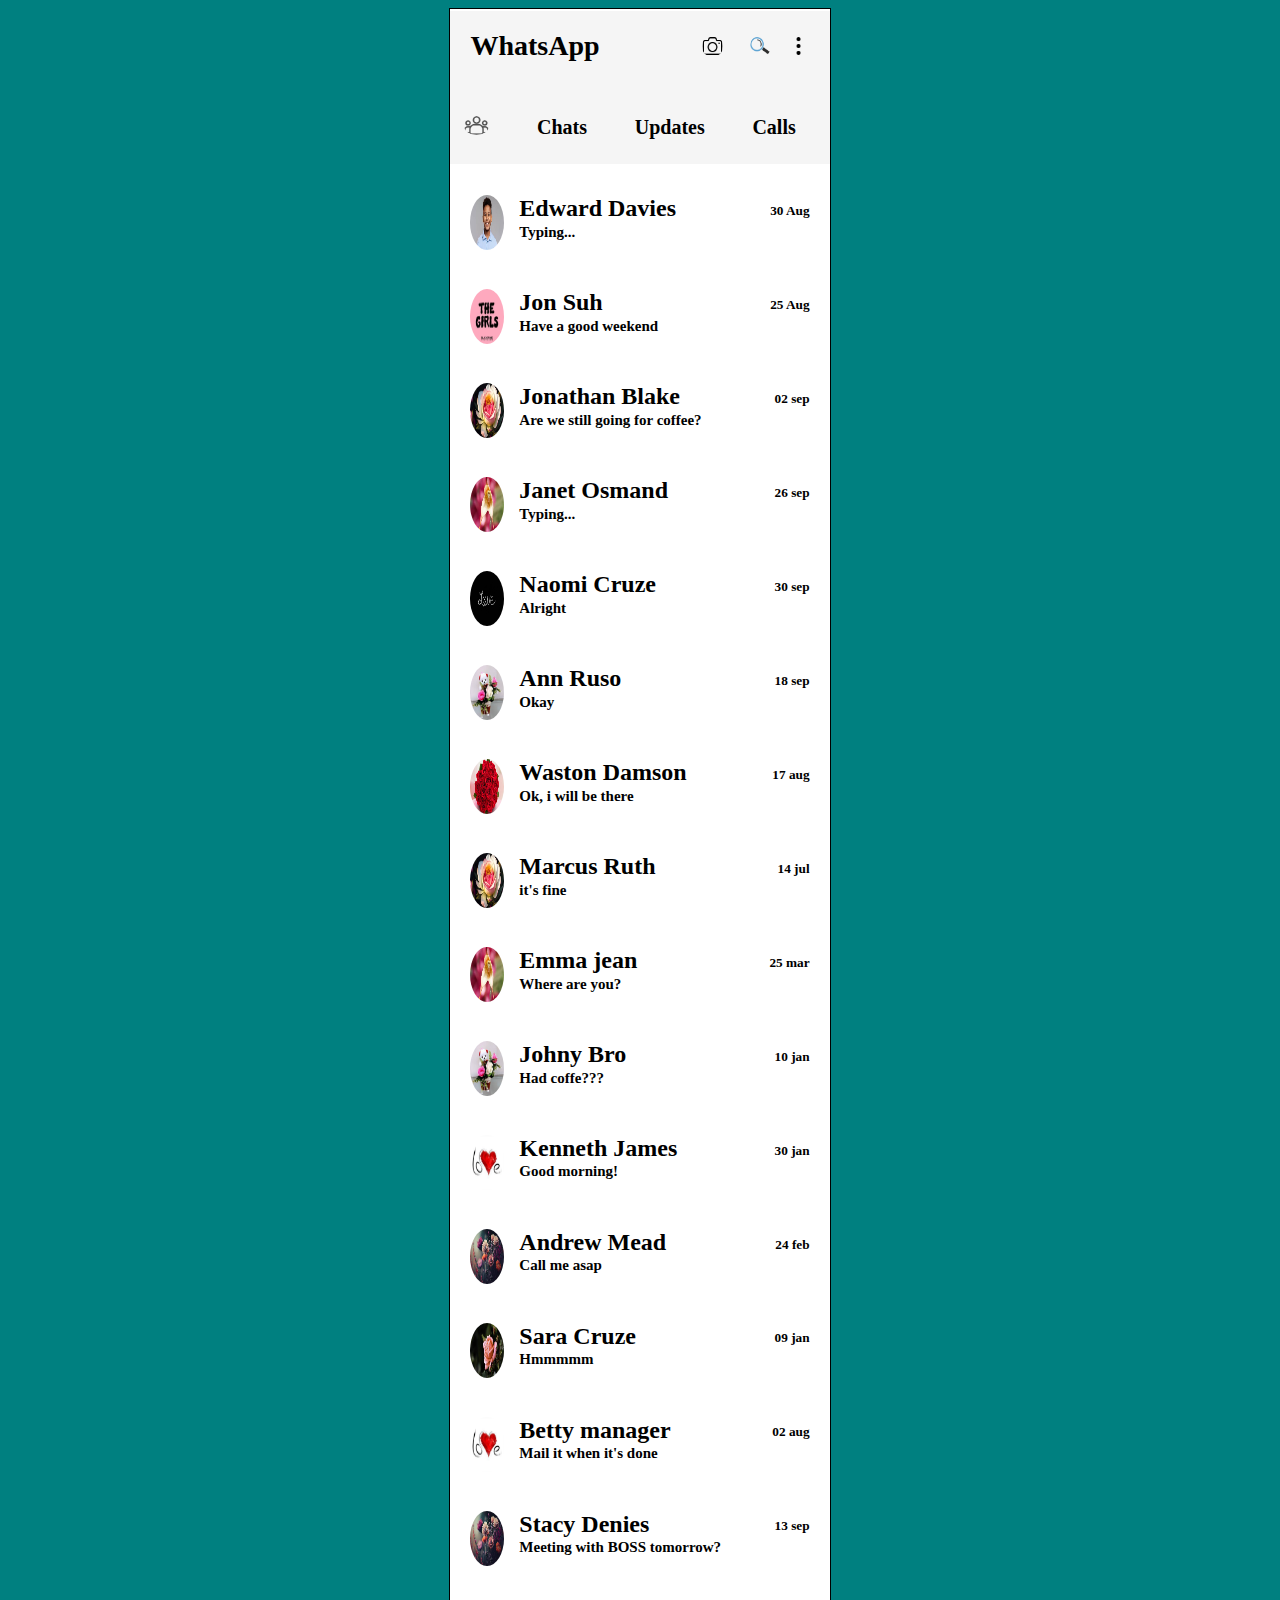
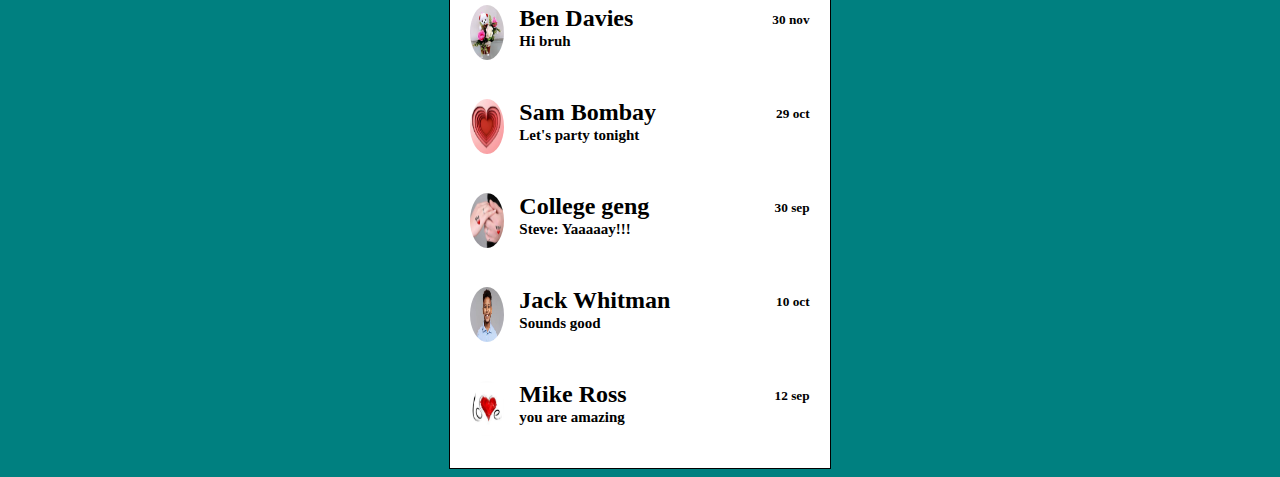
==== index.html @ 0c73b1c7 "my third commit" ====
<!DOCTYPE html>
<html lang="en">
<head>
    <meta charset="UTF-8">
    <meta name="viewport" content="width=device-width, initial-scale=1.0">
    <link rel="stylesheet" href="style.css">
    <title>Document</title>
</head>
<body>
    <div class="container">
        <div class="head">
            <div class="h">
                <div class="h1">
                    <h1>WhatsApp</h1>
                </div>
                <div class="icons">
                    <img style="width: 20%; height: 10%; margin-right: 26px; " src="images/camera.png">
                    <img style="width: 20%; height: 10%;margin-right: 16px; "src="images/find.png">
                    <img style="width: 20%; height: 10%;"src="images/dots.png">
                </div>
            </div>
                <div class="btns">
                    <img class="hove" style="width: 7%; height: 7%; margin-left: -20px; margin-top: 20px;" src="images/people.png">
                    <h3>Chats</h3>
                   <h3>Updates</h3>
                   <h3>Calls</h3>
                </div>
        </div>
    

        <div class="content">
            <div class="main">
                <img src="images/img15.jpg" >
                <div class="flex" id="text">
                    <div class="text">
                        <h2>Edward Davies</h2>
                        <h5>30 Aug</h5>
                    </div>
                    <div class="message-box">
                        <h5>Typing...</h5>
                    </div>
                </div>
            </div>
    
            <div class="main">
                <img src="images/img13.jpg" >
                <div class="flex">
                    <div class="text">
                        <h2>Jon Suh</h2>
                        <h5>25 Aug</h5>
                    </div>
                    <div class="message-box">
                        <h5>Have a good weekend</h5>
                    </div>
                </div>
            </div>
    
            <div class="main">
                <img src="images/img8.jpg" alt="img1">
                <div class="flex">
                    <div class="text">
                        <h2>Jonathan Blake</h2>
                        <h5>02 sep</h5>
                    </div>
                    <div class="message-box">
                        <h5>Are we still going for coffee?</h5>
                    </div>
                </div>
            </div> 
    
            <div class="main">
                <img src="images/img9.jpg" >
                <div class="flex">
                    <div class="text">
                        <h2>Janet Osmand</h2>
                        <h5>26 sep</h5>
                    </div>
                    <div class="message-box">
                        <h5>Typing...</h5>
                    </div>
                </div>
            </div>
    
            <div class="main">
                <img src="images/img19.png" >
                <div class="flex">
                    <div class="text">
                        <h2>Naomi Cruze</h2>
                        <h5>30 sep</h5>
                    </div>
                    <div class="message-box">
                        <h5>Alright</h5>
                    </div>
                </div>
            </div>
    
            <div class="main">
                <img src="images/img10.jpg" >
                <div class="flex">
                    <div class="text">
                        <h2>Ann Ruso</h2>
                        <h5>18 sep</h5>
                    </div>
                    <div class="message-box">
                        <h5>Okay</h5>
                    </div>
                </div>
            </div>
    
            <div class="main">
                <img src="images/img7.jpg">
                <div class="flex">
                    <div class="text">
                        <h2>Waston Damson</h2>
                        <h5>17 aug</h5>
                    </div>
                    <div class="message-box">
                        <h5>Ok, i will be there</h5>
                    </div>
                </div>
            </div>
    
            <div class="main">
                <img src="images/img8.jpg" >
                <div class="flex">
                    <div class="text">
                        <h2>Marcus Ruth</h2>
                        <h5>14 jul</h5>
                    </div>
                    <div class="message-box">
                        <h5>it's fine</h5>
                    </div>
                </div>
            </div>
    
            <div class="main">
                <img src="images/img9.jpg" >
                <div class="flex">
                    <div class="text">
                        <h2>Emma jean</h2>
                        <h5>25 mar</h5>
                    </div>
                    <div class="message-box">
                        <h5>Where are you?</h5>
                    </div>
                </div>
            </div>
    
            <div class="main">
                <img src="images/img10.jpg" >
                <div class="flex">
                    <div class="text">
                        <h2>Johny Bro</h2>
                        <h5>10 jan</h5>
                    </div>
                    <div class="message-box">
                        <h5>Had coffe???</h5>
                    </div>
                </div>
            </div>
    
            <div class="main">
                <img src="images/img14.jpg" >
                <div class="flex">
                    <div class="text">
                        <h2>Kenneth James</h2>
                        <h5>30 jan</h5>
                    </div>
                    <div class="message-box">
                        <h5>Good morning!</h5>
                    </div>
                </div>
            </div>
    
            <div class="main">
                <img src="images/img1.jpg" >
                <div class="flex">
                    <div class="text">
                        <h2>Andrew Mead</h2>
                        <h5>24 feb</h5>
                    </div>
                    <div class="message-box">
                        <h5>Call me asap</h5>
                    </div>
                </div>
            </div>
    
            <div class="main">
                <img src="images/img2.jpg" >
                <div class="flex">
                    <div class="text">
                        <h2>Sara Cruze</h2>
                        <h5>09 jan</h5>
                    </div>
                    <div class="message-box">
                        <h5>Hmmmmm</h5>
                    </div>
                </div>
            </div>
    
            <div class="main">
                <img src="images/img14.jpg">
                <div class="flex">
                    <div class="text">
                        <h2>Betty manager</h2>
                        <h5>02 aug</h5>
                    </div>
                    <div class="message-box">
                        <h5>Mail it when it's done</h5>
                    </div>
                </div>
            </div>
    
            <div class="main">
                <img src="images/img1.jpg" >
                <div class="flex">
                    <div class="text">
                        <h2>Stacy Denies</h2>
                        <h5>13 sep</h5>
                    </div>
                    <div class="message-box">
                        <h5>Meeting with BOSS tomorrow?</h5>
                    </div>
                </div>
            </div>
    
            <div class="main">
                <img src="images/img10.jpg" >
                <div class="flex">
                    <div class="text">
                        <h2>Ben Davies</h2>
                        <h5>30 nov</h5>
                    </div>
                    <div class="message-box">
                        <h5>Hi bruh</h5>
                    </div>
                </div>
            </div>
    
            <div class="main">
                <img src="images/img17.jpg" >
                <div class="flex">
                    <div class="text">
                        <h2>Sam Bombay</h2>
                        <h5>29 oct</h5>
                    </div>
                    <div class="message-box">
                        <h5>Let's party tonight</h5>
                    </div>
                </div>
            </div>
    
            <div class="main">
                <img src="images/img18.jpg" >
                <div class="flex">
                    <div class="text">
                        <h2>College geng</h2>
                        <h5>30 sep</h5>
                    </div>
                    <div class="message-box">
                        <h5>Steve: Yaaaaay!!!</h5>
                    </div>
                </div>
            </div>
    
            <div class="main">
                <img src="images/img15.jpg" >
                <div class="flex">
                    <div class="text">
                        <h2>Jack Whitman</h2>
                        <h5>10 oct</h5>
                    </div>
                    <div class="message-box">
                        <h5>Sounds good</h5>
                    </div>
                </div>
            </div>
    
            <div class="main">
                <img src="images/img14.jpg" >
                <div class="flex">
                    <div class="text">
                        <h2>Mike Ross</h2>
                        <h5>12 sep</h5>
                    </div>
                    <div class="message-box">
                        <h5>you are amazing</h5>
                    </div>
                </div>
            </div> 
        </div>
    </div>
</body>
</html>
---- style.css ----
body{
    background-color: teal;
}
.container{
    border: 1px solid black;
    background-color: white;
    width: 50%;
    height: 100%;
    margin: auto;
}
.head{
    background-color: whitesmoke;
    /* margin: 10px 2px; */
}

.h{
    display: flex;
    flex-direction: row;
    justify-content: space-between;
    align-items: center;
    margin: 2px 20px;
}
.icons{
    display: flex;
    justify-content: space-evenly;
    
}
.h1{
    margin-right: 30%;
    color: black;
    font-size: 14px;
}
.hove:hover{
    color: white;
}

.btns{
    display: flex;
    justify-content: space-around;
    padding-bottom: 10px;
    margin: 25px 10px;
}
a{
    text-decoration-line: none;
    color: black;
    font-size: 20px;
}
a:hover{
    text-decoration-line: underline;
}

img{
    width: 15%;
    height: 55px;
    border-radius: 55%;
}

.main{
    display: flex;
    flex-direction: row;
     align-items: center;
     margin: 25px 20px;
}

.flex{
   margin-left: 15px;
    position: relative; 
    width: 100%;
    
}

.text{
    display: flex;
    justify-content: space-between;
}

.flex .message-box h5{
    font-size: 15px;
    margin-top:-2px;
}
.content{
    line-height: 5%;
}

@media (min-width: 900px){
    body{
        background-color: teal;
    }
    .container{
        border: 1px solid black;
        background-color: white;
        width: 30%;
        height: 100%;
        margin: auto;
    }
    .head{
        background-color: whitesmoke;
        /* margin: 10px 2px; */
    }
    
    .h{
        display: flex;
        flex-direction: row;
        justify-content: space-between;
        align-items: center;
        margin: 2px 20px;
    }
    .icons{
        display: flex;
        justify-content: space-evenly;
        
    }
    .h1{
        margin-right: 30%;
        color: black;
        font-size: 14px;
    }
    .hove{
        margin-top: 20px;
    }
    
    .btns{
        display: flex;
        justify-content: space-around;
        padding-bottom: 5px;
        margin: 15px 10px;
    }
    h3{
        
        color: black;
        font-size: 20px;
    }
    
    img{
        width: 10%;
        height: 55px;
        border-radius: 55%;
    }
    
    .main{
        display: flex;
        flex-direction: row;
         align-items: center;
         margin: 25px 20px;
    }
    
    .flex{
       margin-left: 15px;
        position: relative; 
        width: 100%;
        
    }
    
    .text{
        display: flex;
        justify-content: space-between;
    }
    
    .flex .message-box h5{
        font-size: 15px;
        margin-top:-2px;
    }
    .content{
        line-height: 5%;
    }
    
}
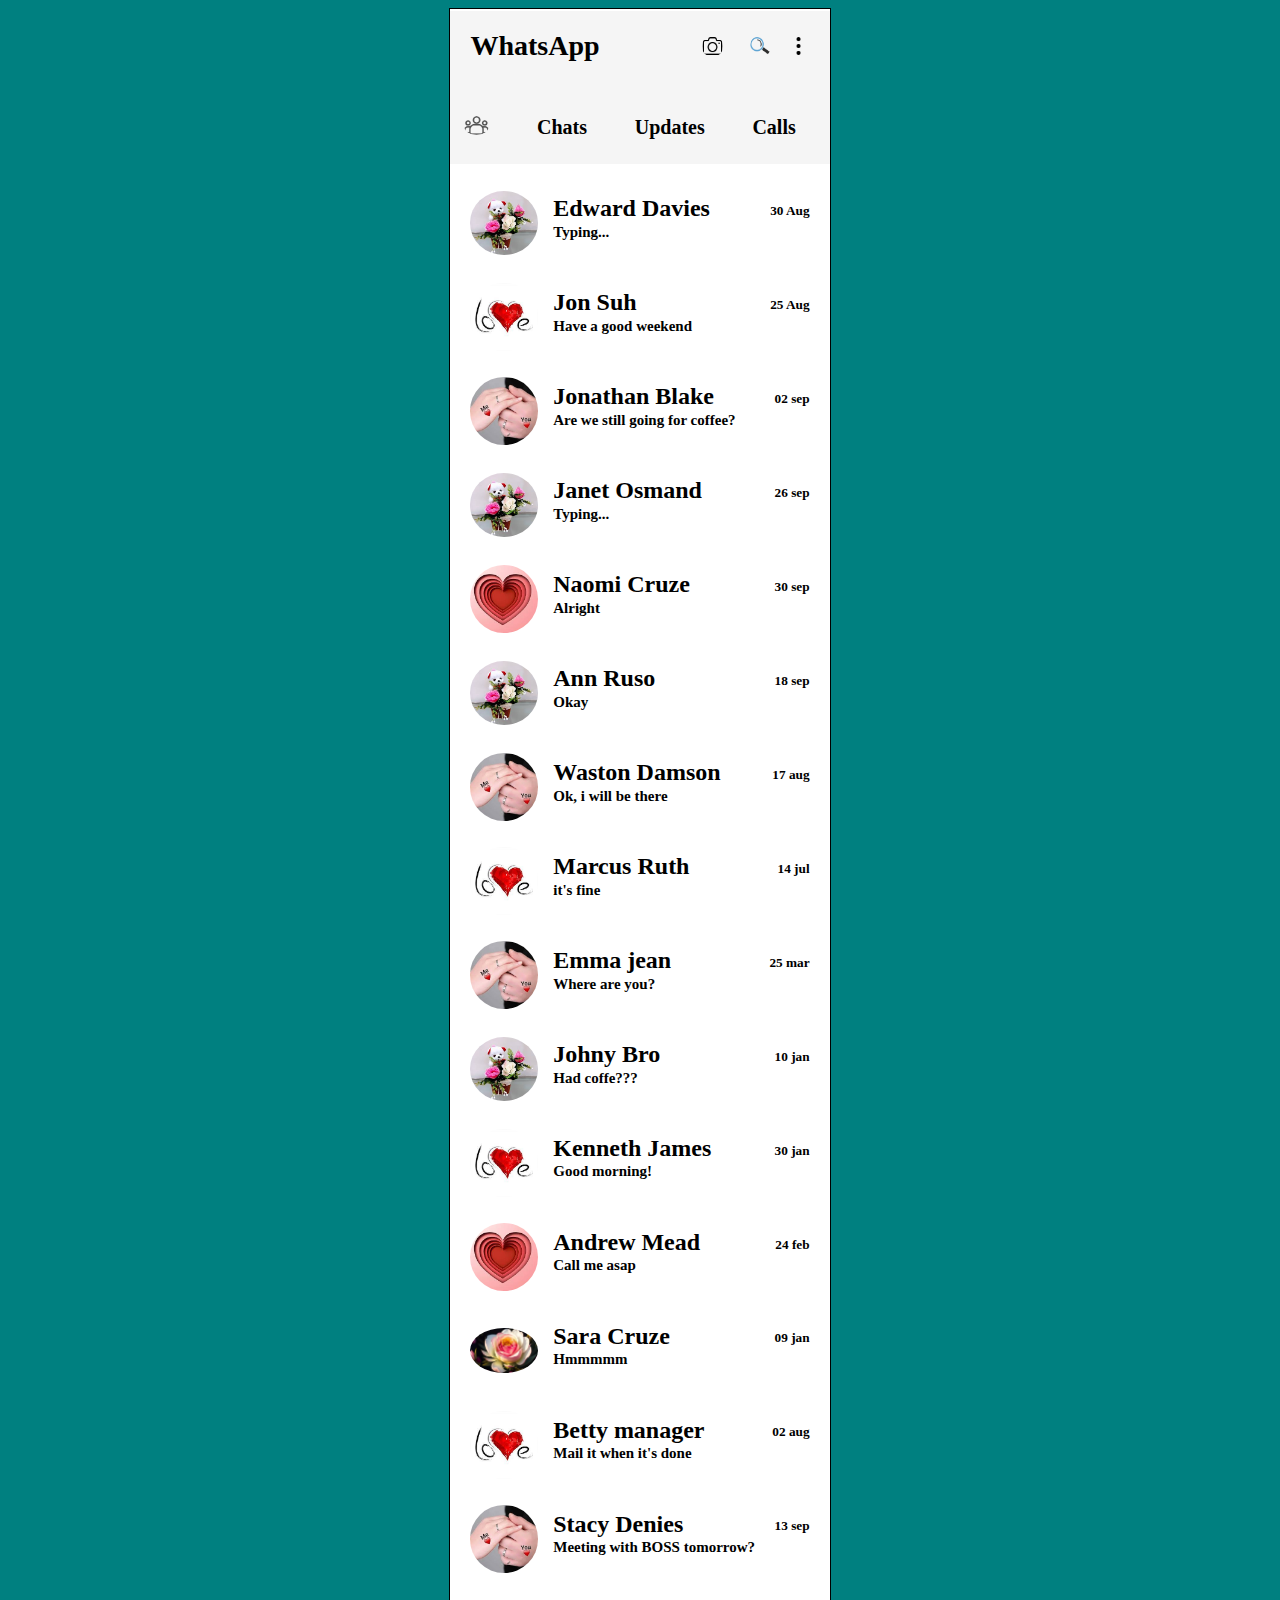
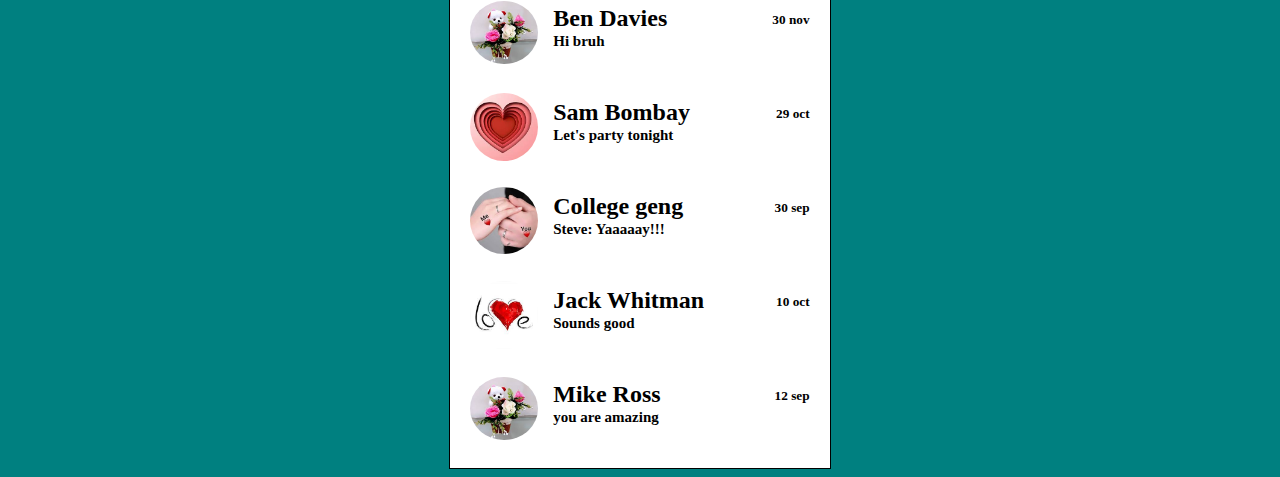
==== commit 12795297: "my fifth commit" ====
--- a/index.html
+++ b/index.html
@@ -7,7 +7,11 @@
     <title>Document</title>
 </head>
 <body>
+    
     <div class="container">
+        <div id="display">
+        
+        </div>
         <div class="head">
             <div class="h">
                 <div class="h1">
@@ -22,7 +26,7 @@
                 <div class="btns">
                     <img class="hove" style="width: 7%; height: 7%; margin-left: -20px; margin-top: 20px;" src="images/people.png">
                     <h3>Chats</h3>
-                   <h3>Updates</h3>
+                   <h3 id="Updates">Updates</h3>
                    <h3>Calls</h3>
                 </div>
         </div>
@@ -30,7 +34,7 @@
 
         <div class="content">
             <div class="main">
-                <img src="images/img15.jpg" >
+                <img src="images/img10.jpg" >
                 <div class="flex" id="text">
                     <div class="text">
                         <h2>Edward Davies</h2>
@@ -43,7 +47,7 @@
             </div>
     
             <div class="main">
-                <img src="images/img13.jpg" >
+                <img src="images/img14.jpg" >
                 <div class="flex">
                     <div class="text">
                         <h2>Jon Suh</h2>
@@ -56,7 +60,7 @@
             </div>
     
             <div class="main">
-                <img src="images/img8.jpg" alt="img1">
+                <img src="images/img18.jpg" alt="img1">
                 <div class="flex">
                     <div class="text">
                         <h2>Jonathan Blake</h2>
@@ -69,7 +73,7 @@
             </div> 
     
             <div class="main">
-                <img src="images/img9.jpg" >
+                <img src="images/img10.jpg" >
                 <div class="flex">
                     <div class="text">
                         <h2>Janet Osmand</h2>
@@ -82,7 +86,7 @@
             </div>
     
             <div class="main">
-                <img src="images/img19.png" >
+                <img src="images/img17.jpg" >
                 <div class="flex">
                     <div class="text">
                         <h2>Naomi Cruze</h2>
@@ -108,7 +112,7 @@
             </div>
     
             <div class="main">
-                <img src="images/img7.jpg">
+                <img src="images/img18.jpg">
                 <div class="flex">
                     <div class="text">
                         <h2>Waston Damson</h2>
@@ -121,7 +125,7 @@
             </div>
     
             <div class="main">
-                <img src="images/img8.jpg" >
+                <img src="images/img14.jpg" >
                 <div class="flex">
                     <div class="text">
                         <h2>Marcus Ruth</h2>
@@ -134,7 +138,7 @@
             </div>
     
             <div class="main">
-                <img src="images/img9.jpg" >
+                <img src="images/img18.jpg" >
                 <div class="flex">
                     <div class="text">
                         <h2>Emma jean</h2>
@@ -173,7 +177,7 @@
             </div>
     
             <div class="main">
-                <img src="images/img1.jpg" >
+                <img src="images/img17.jpg" >
                 <div class="flex">
                     <div class="text">
                         <h2>Andrew Mead</h2>
@@ -186,7 +190,7 @@
             </div>
     
             <div class="main">
-                <img src="images/img2.jpg" >
+                <img src="images/img8.jpg" >
                 <div class="flex">
                     <div class="text">
                         <h2>Sara Cruze</h2>
@@ -212,7 +216,7 @@
             </div>
     
             <div class="main">
-                <img src="images/img1.jpg" >
+                <img src="images/img18.jpg" >
                 <div class="flex">
                     <div class="text">
                         <h2>Stacy Denies</h2>
@@ -264,7 +268,7 @@
             </div>
     
             <div class="main">
-                <img src="images/img15.jpg" >
+                <img src="images/img14.jpg" >
                 <div class="flex">
                     <div class="text">
                         <h2>Jack Whitman</h2>
@@ -277,7 +281,7 @@
             </div>
     
             <div class="main">
-                <img src="images/img14.jpg" >
+                <img src="images/img10.jpg" >
                 <div class="flex">
                     <div class="text">
                         <h2>Mike Ross</h2>
@@ -290,5 +294,7 @@
             </div> 
         </div>
     </div>
+
+    <script src="main.js"></script>
 </body>
 </html>--- a/style.css
+++ b/style.css
@@ -10,6 +10,7 @@
 }
 .head{
     background-color: whitesmoke;
+    
     /* margin: 10px 2px; */
 }
 
@@ -19,6 +20,7 @@
     justify-content: space-between;
     align-items: center;
     margin: 2px 20px;
+    
 }
 .icons{
     display: flex;
@@ -37,22 +39,22 @@
 .btns{
     display: flex;
     justify-content: space-around;
-    padding-bottom: 10px;
-    margin: 25px 10px;
+    padding-bottom: 5px;
+    margin: 15px 10px;
 }
-a{
-    text-decoration-line: none;
+h3{
+    cursor: pointer;
     color: black;
     font-size: 20px;
 }
-a:hover{
+h3:hover{
     text-decoration-line: underline;
 }
 
 img{
-    width: 15%;
-    height: 55px;
-    border-radius: 55%;
+    width: 20%;
+    height: 20%;
+    border-radius: 50%;
 }
 
 .main{
@@ -125,16 +127,16 @@
         padding-bottom: 5px;
         margin: 15px 10px;
     }
-    h3{
-        
+    .btns h3{
+        cursor: pointer;
         color: black;
         font-size: 20px;
     }
     
     img{
-        width: 10%;
-        height: 55px;
-        border-radius: 55%;
+        width: 20%;
+        height: 20%;
+        border-radius: 50%;
     }
     
     .main{
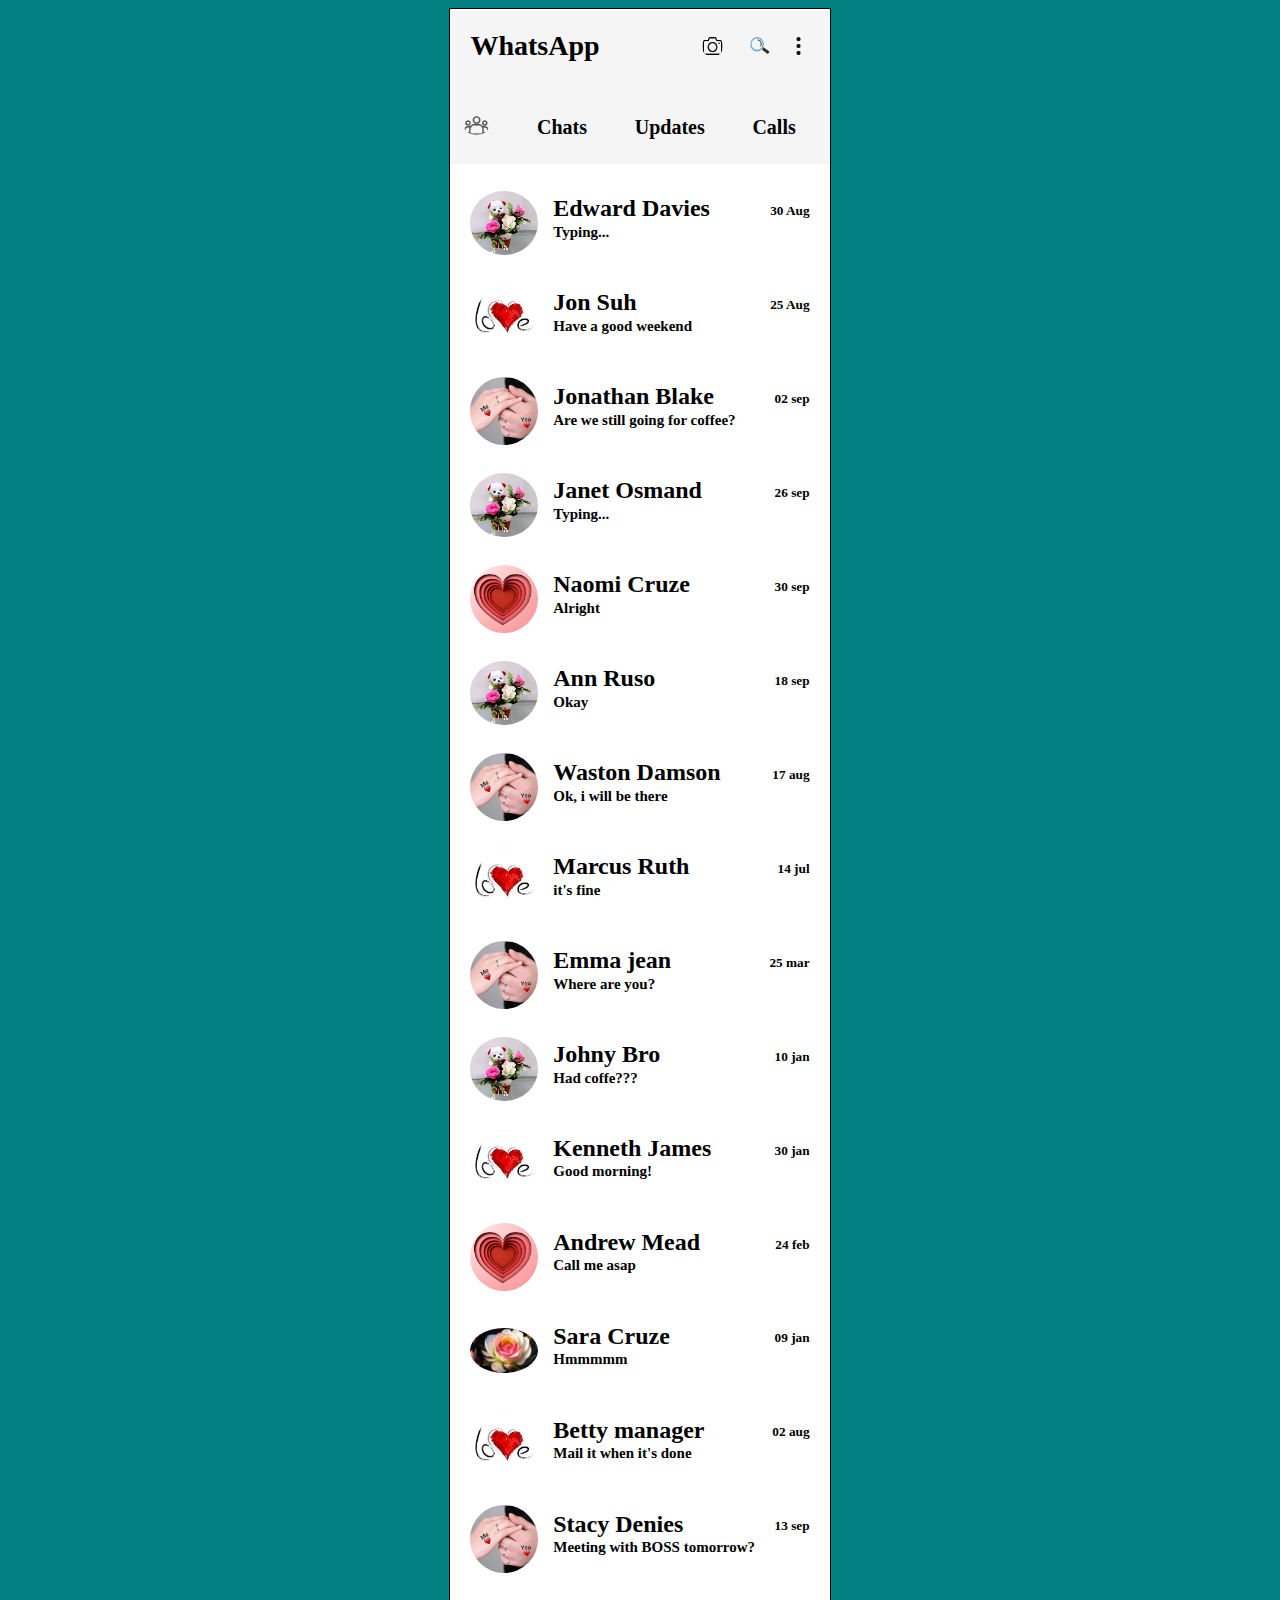
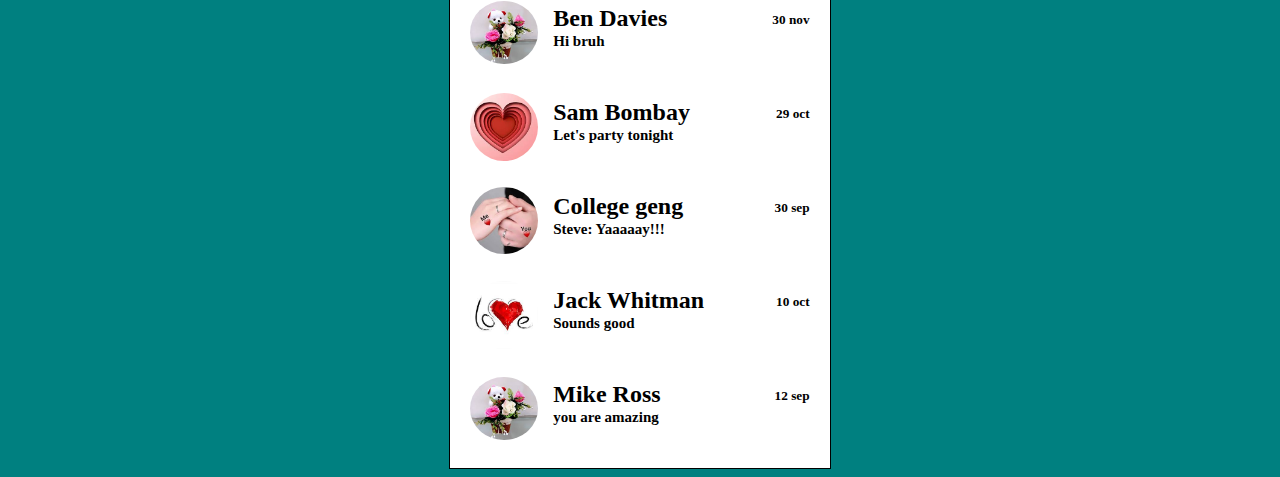
==== commit a21e530b: "my seventh commit" ====
--- a/index.html
+++ b/index.html
@@ -27,7 +27,7 @@
                     <img class="hove" style="width: 7%; height: 7%; margin-left: -20px; margin-top: 20px;" src="images/people.png">
                     <h3>Chats</h3>
                    <h3 id="Updates">Updates</h3>
-                   <h3>Calls</h3>
+                   <h3><a href="call.html" style="text-decoration-line: none; color: black;">Calls</a></h3>
                 </div>
         </div>
     
@@ -293,6 +293,8 @@
                 </div>
             </div> 
         </div>
+
+
     </div>
 
     <script src="main.js"></script>
--- a/style.css
+++ b/style.css
@@ -10,7 +10,9 @@
 }
 .head{
     background-color: whitesmoke;
-    
+    position: sticky;
+    top: 0;
+    z-index: 1;
     /* margin: 10px 2px; */
 }
 
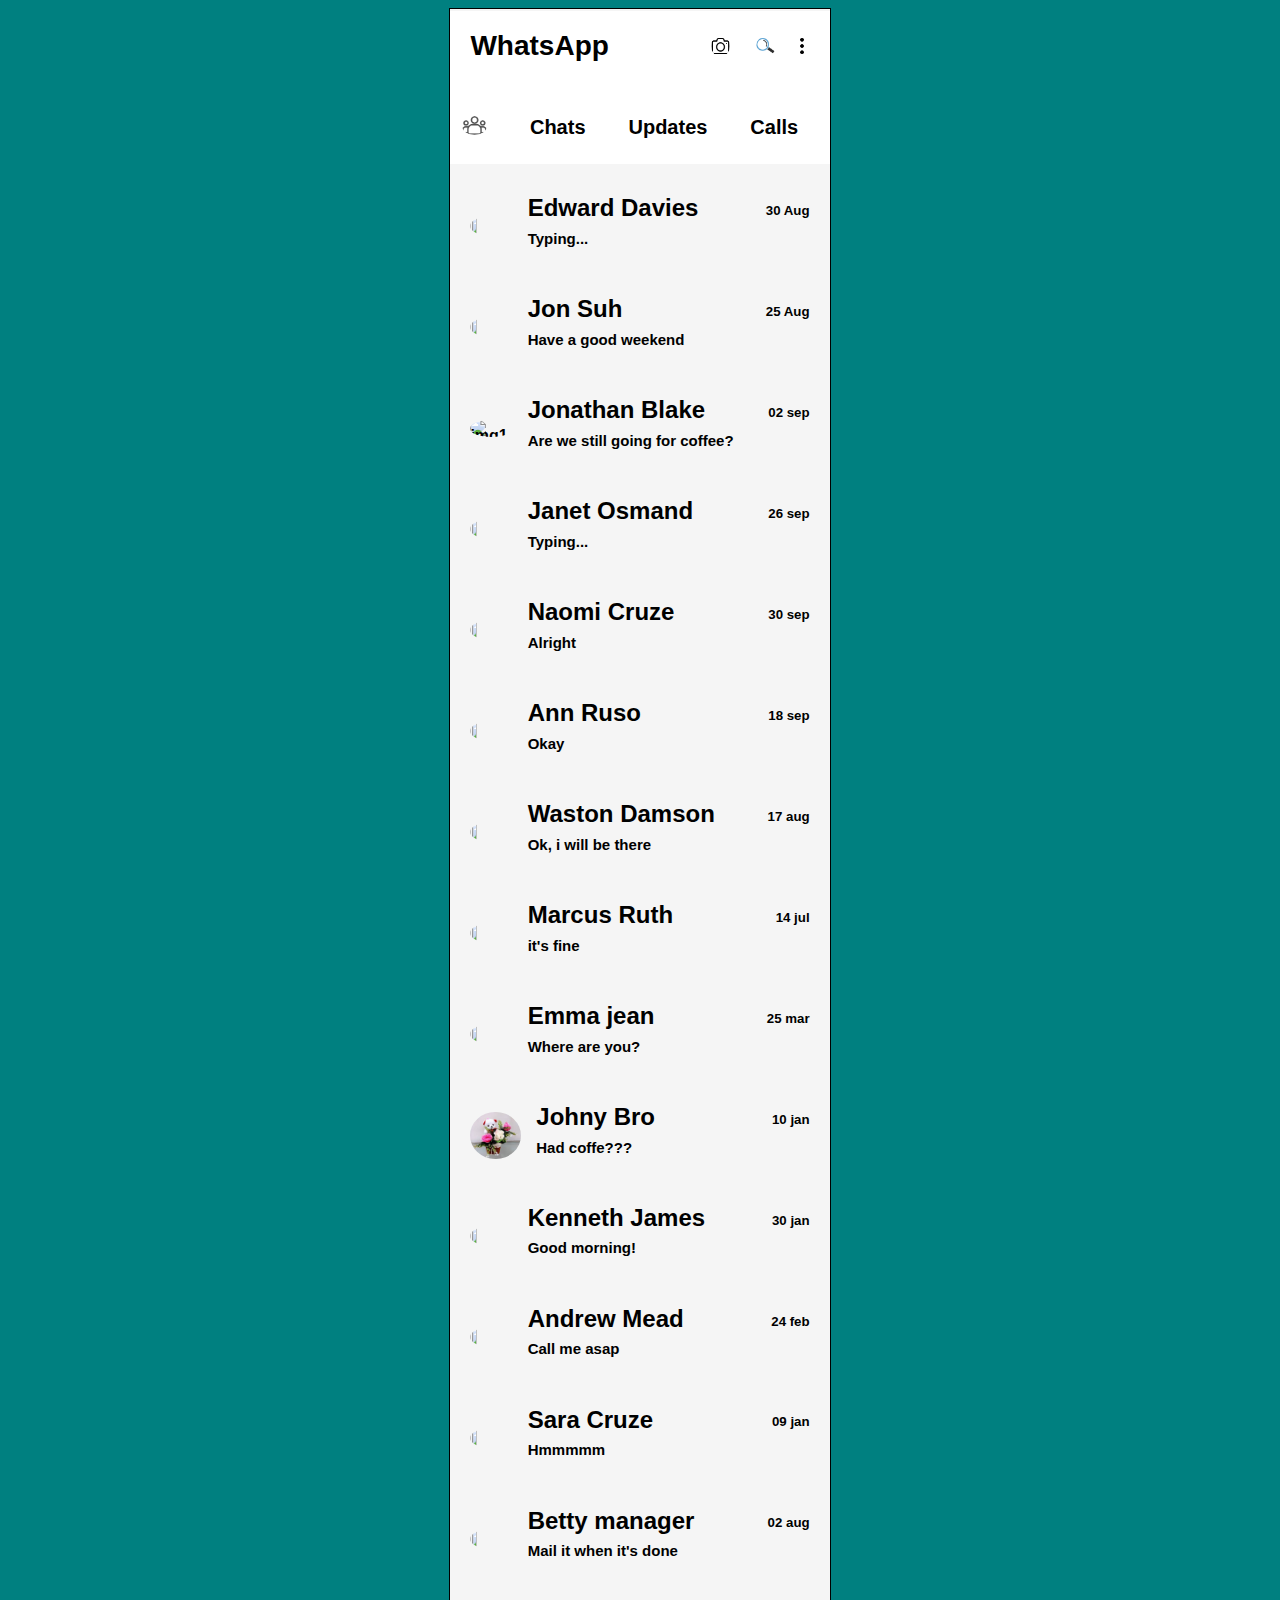
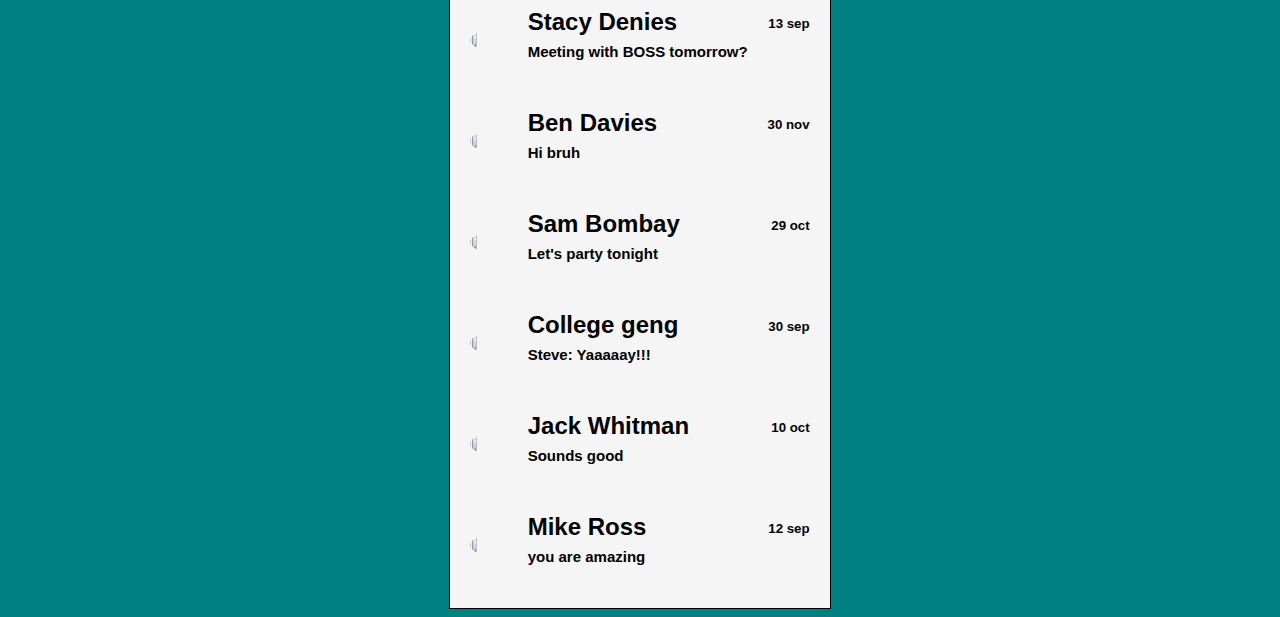
==== commit b242cacb: "My seventh commit" ====
--- a/index.html
+++ b/index.html
@@ -8,33 +8,208 @@
 </head>
 <body>
     
-    <div class="container">
-        <div id="display">
-        
-        </div>
+    <div class="container" id="con">
         <div class="head">
             <div class="h">
                 <div class="h1">
                     <h1>WhatsApp</h1>
                 </div>
                 <div class="icons">
-                    <img style="width: 20%; height: 10%; margin-right: 26px; " src="images/camera.png">
-                    <img style="width: 20%; height: 10%;margin-right: 16px; "src="images/find.png">
-                    <img style="width: 20%; height: 10%;"src="images/dots.png">
+                    <img style="width: 20%; height: 20%; margin-right: 26px; " src="images/camera.png">
+                    <img style="width: 20%; height: 20%;margin-right: 16px; "src="images/find.png">
+                    <img style="width: 20%; height: 20%;"src="images/dots.png">
                 </div>
             </div>
                 <div class="btns">
                     <img class="hove" style="width: 7%; height: 7%; margin-left: -20px; margin-top: 20px;" src="images/people.png">
                     <h3>Chats</h3>
                    <h3 id="Updates">Updates</h3>
-                   <h3><a href="call.html" style="text-decoration-line: none; color: black;">Calls</a></h3>
+                   <h3 id="calls">Calls</h3>
                 </div>
         </div>
     
-
+        <!--call-->
         <div class="content">
-            <div class="main">
-                <img src="images/img10.jpg" >
+            <div id="hed">
+                <div class="head">
+                    <div class="h">
+                        <div class="h1">
+                            <h1>WhatsApp</h1>
+                        </div>
+                        <div class="icons">
+                            <img style="width: 20%; height: 10%; margin-right: 26px; " src="images/camera.png">
+                            <img style="width: 20%; height: 10%;margin-right: 16px; "src="images/find.png">
+                            <img style="width: 20%; height: 10%;"src="images/dots.png">
+                        </div>
+                    </div>
+                    <div class="btns">
+                        <img class="hove" style="width: 7%; height: 7%; margin-left: -20px; margin-top: 20px;" src="images/people.png">
+                        <h3><a href="index.html" style="text-decoration-line: none; color: black;">Chats</a></h3>
+                        <h3 id="Updates">Updates</h3>
+                        <h3>Calls</h3>
+                    </div>
+                </div>
+        
+                <div class="content">
+                    <div class="first">
+                        <img src="image/img14.jpg" alt="">
+                        <div class="text-box">
+                            <h3>Create call Link</h3>
+                            <p>Share a link for your WhatsApp call</p>
+                        </div>
+                    </div>
+                    <h4 style="margin-left: 15px; font-size: 20px; ">Recent</h4>
+                    <div class="main">
+                        <img src="image/img10.jpg" >
+                        <div class="flex" id="text">
+                            <div class="text-b">
+                                <h2>Edward Davies(2)</h2>
+                                <img style="width: 10%;" src="images/ic_call_128_28145.png" alt="">
+                            </div>
+                            <div class="message-box">
+                                <img style="width: 8%; margin-top: -30px;" src="images/down_left_arrow-48_46766.png" alt="">
+                                <h5>Yesterday, 3:45 PM</h5>
+                            </div>
+                        </div>
+                    </div>
+        
+                    <div class="main">
+                        <img src="image/img18.jpg" >
+                        <div class="flex" id="text">
+                            <div class="text-b">
+                                <h2>Janet Osmand(5)</h2>
+                                <img style="width: 10%;" src="images/ic_call_128_28145.png" alt="">
+                            </div>
+                            <div class="message-box">
+                                <img style="width: 8%; margin-top: -30px;" src="images/down_left_arrow-48_46766.png" alt="">
+                                <h5>Today, 3:45 AM</h5>
+                            </div>
+                        </div>
+                    </div>
+                    
+                    <div class="main">
+                        <img src="image/img17.jpg" >
+                        <div class="flex" id="text">
+                            <div class="text-b">
+                                <h2>+234 789 999 606</h2>
+                                <img style="width: 10%;" src="images/ic_call_128_28145.png" alt="">
+                            </div>
+                            <div class="message-box">
+                                <img style="width: 8%; margin-top: -30px;" src="images/down_left_arrow-48_46766.png" alt="">
+                                <h5>September 21, 2:30 PM</h5>
+                            </div>
+                        </div>
+                    </div>
+        
+                    <div class="main">
+                        <img src="image/img14.jpg" >
+                        <div class="flex" id="text">
+                            <div class="text-b">
+                                <h2>Ann Ruso</h2>
+                                <img style="width: 10%;" src="images/ic_call_128_28145.png" alt="">
+                            </div>
+                            <div class="message-box">
+                                <img style="width: 8%; margin-top: -30px;" src="images/down_left_arrow-48_46766.png" alt="">
+                                <h5>September 18, 3:45 PM</h5>
+                            </div>
+                        </div>
+                    </div>
+        
+                    <div class="main">
+                        <img src="images/img10.jpg" >
+                        <div class="flex" id="text">
+                            <div class="text-b">
+                                <h2>Waston Damson(2)</h2>
+                                <img style="width: 10%;" src="images/ic_call_128_28145.png" alt="">
+                            </div>
+                            <div class="message-box">
+                                <img style="width: 8%; margin-top: -30px;" src="images/down_left_arrow-48_46766.png" alt="">
+                                <h5>February 30, 1:20 AM</h5>
+                            </div>
+                        </div>
+                    </div>
+
+                    <div class="main">
+                        <img src="image/img18.jpg" >
+                        <div class="flex" id="text">
+                            <div class="text-b">
+                                <h2>Naomi Cruze(2)</h2>
+                                <img style="width: 10%;" src="images/ic_call_128_28145.png" alt="">
+                            </div>
+                            <div class="message-box">
+                                <img style="width: 8%; margin-top: -30px;" src="images/down_left_arrow-48_46766.png" alt="">
+                                <h5>July 20, 9:30 PM</h5>
+                            </div>
+                        </div>
+                    </div>
+
+                    <div class="main">
+                        <img src="images/img14.jpg" >
+                        <div class="flex" id="text">
+                            <div class="text-b">
+                                <h2>+234 809 678 666(2)</h2>
+                                <img style="width: 10%;" src="images/ic_call_128_28145.png" alt="">
+                            </div>
+                            <div class="message-box">
+                                <img style="width: 8%; margin-top: -30px;" src="images/down_left_arrow-48_46766.png" alt="">
+                                <h5>August 20, 1:20 PM</h5>
+                            </div>
+                        </div>
+                    </div>
+
+                    <div class="main">
+                        <img src="image/img17.jpg" >
+                        <div class="flex" id="text">
+                            <div class="text-b">
+                                <h2>Lara Blake(2)</h2>
+                                <img style="width: 10%;" src="images/ic_call_128_28145.png" alt="">
+                            </div>
+                            <div class="message-box">
+                                <img style="width: 8%; margin-top: -30px;" src="images/down_left_arrow-48_46766.png" alt="">
+                                <h5>August 29, 1:20 PM</h5>
+                            </div>
+                        </div>
+                    </div>
+                </div>
+            </div>
+
+            <!--Chats-->
+
+            <div id="chat-container">
+                <div class="main-ch">
+                    <img src="image/img18.jpg" >
+                    <div class="flex-chat">
+                        <div class="chat-text">
+                            <div class="text-ch">
+                                <h2 style="margin-left: 10px;  margin-right: 100px;">Edward Davies</h2>
+                            </div>
+                            <div class="chat-icon">
+                                <img style="width: 25%;" src="images/ic_call_128_28145.png" alt="">
+                                <img style="width: 25%;" src="images/dots.png" alt="">
+                            </div>
+                        </div>
+                    </div>
+                </div>
+                <div class="chat-content">
+                    <div class="inbox">
+                        <div class="left">
+                            <p style="background-color: green; width: 100%; height: 15%; padding: 5px 5px; border-radius: 10px;">Hello! janet, How are you doing?</p>
+                            <p style="background-color: green; width: 100%; height: 10%; padding: 5px 5px; border-radius: 10px;">Are you done with your project?</p>
+                        </div>
+                        <div class="right">
+                            <p style="background-color: green; width: 100%; height: 25%; padding: 5px 5px; border-radius: 10px;">Hi, i'm fine thank you</p>
+                            <p style="background-color: green; width: 100%; height: 25%; padding: 5px 5px; border-radius: 10px;">No, i'm not done</p>
+                        </div>
+                    </div>
+                    <div class="chat-input">
+                        <input type="text" name="" id="text" placeholder="Enter your text in here">
+                        <button id="btn">></button>
+                    </div>
+                </div>
+            </div>
+
+            <div class="main" id="m-ch">
+                <img src="image/img10.jpg" >
                 <div class="flex" id="text">
                     <div class="text">
                         <h2>Edward Davies</h2>
@@ -46,8 +221,8 @@
                 </div>
             </div>
     
-            <div class="main">
-                <img src="images/img14.jpg" >
+            <div class="main" id="m-ch">
+                <img src="image/img14.jpg">
                 <div class="flex">
                     <div class="text">
                         <h2>Jon Suh</h2>
@@ -60,7 +235,7 @@
             </div>
     
             <div class="main">
-                <img src="images/img18.jpg" alt="img1">
+                <img src="image/img18.jpg" alt="img1">
                 <div class="flex">
                     <div class="text">
                         <h2>Jonathan Blake</h2>
@@ -73,7 +248,7 @@
             </div> 
     
             <div class="main">
-                <img src="images/img10.jpg" >
+                <img src="image/img10.jpg" >
                 <div class="flex">
                     <div class="text">
                         <h2>Janet Osmand</h2>
@@ -86,7 +261,7 @@
             </div>
     
             <div class="main">
-                <img src="images/img17.jpg" >
+                <img src="image/img17.jpg" >
                 <div class="flex">
                     <div class="text">
                         <h2>Naomi Cruze</h2>
@@ -99,7 +274,7 @@
             </div>
     
             <div class="main">
-                <img src="images/img10.jpg" >
+                <img src="image/img10.jpg" >
                 <div class="flex">
                     <div class="text">
                         <h2>Ann Ruso</h2>
@@ -112,7 +287,7 @@
             </div>
     
             <div class="main">
-                <img src="images/img18.jpg">
+                <img src="image/img18.jpg">
                 <div class="flex">
                     <div class="text">
                         <h2>Waston Damson</h2>
@@ -125,7 +300,7 @@
             </div>
     
             <div class="main">
-                <img src="images/img14.jpg" >
+                <img src="image/img14.jpg" >
                 <div class="flex">
                     <div class="text">
                         <h2>Marcus Ruth</h2>
@@ -138,7 +313,7 @@
             </div>
     
             <div class="main">
-                <img src="images/img18.jpg" >
+                <img src="image/img18.jpg" >
                 <div class="flex">
                     <div class="text">
                         <h2>Emma jean</h2>
@@ -164,7 +339,7 @@
             </div>
     
             <div class="main">
-                <img src="images/img14.jpg" >
+                <img src="image/img14.jpg" >
                 <div class="flex">
                     <div class="text">
                         <h2>Kenneth James</h2>
@@ -177,7 +352,7 @@
             </div>
     
             <div class="main">
-                <img src="images/img17.jpg" >
+                <img src="image/img17.jpg" >
                 <div class="flex">
                     <div class="text">
                         <h2>Andrew Mead</h2>
@@ -190,7 +365,7 @@
             </div>
     
             <div class="main">
-                <img src="images/img8.jpg" >
+                <img src="image/img8.jpg" >
                 <div class="flex">
                     <div class="text">
                         <h2>Sara Cruze</h2>
@@ -203,7 +378,7 @@
             </div>
     
             <div class="main">
-                <img src="images/img14.jpg">
+                <img src="image/img14.jpg">
                 <div class="flex">
                     <div class="text">
                         <h2>Betty manager</h2>
@@ -216,7 +391,7 @@
             </div>
     
             <div class="main">
-                <img src="images/img18.jpg" >
+                <img src="image/img18.jpg" >
                 <div class="flex">
                     <div class="text">
                         <h2>Stacy Denies</h2>
@@ -229,7 +404,7 @@
             </div>
     
             <div class="main">
-                <img src="images/img10.jpg" >
+                <img src="image/img10.jpg" >
                 <div class="flex">
                     <div class="text">
                         <h2>Ben Davies</h2>
@@ -242,7 +417,7 @@
             </div>
     
             <div class="main">
-                <img src="images/img17.jpg" >
+                <img src="image/img17.jpg" >
                 <div class="flex">
                     <div class="text">
                         <h2>Sam Bombay</h2>
@@ -255,7 +430,7 @@
             </div>
     
             <div class="main">
-                <img src="images/img18.jpg" >
+                <img src="image/img18.jpg" >
                 <div class="flex">
                     <div class="text">
                         <h2>College geng</h2>
@@ -268,7 +443,7 @@
             </div>
     
             <div class="main">
-                <img src="images/img14.jpg" >
+                <img src="image/img14.jpg" >
                 <div class="flex">
                     <div class="text">
                         <h2>Jack Whitman</h2>
@@ -281,7 +456,7 @@
             </div>
     
             <div class="main">
-                <img src="images/img10.jpg" >
+                <img src="image/img10.jpg" >
                 <div class="flex">
                     <div class="text">
                         <h2>Mike Ross</h2>
@@ -293,7 +468,6 @@
                 </div>
             </div> 
         </div>
-
 
     </div>
 
--- a/style.css
+++ b/style.css
@@ -1,19 +1,23 @@
 body{
     background-color: teal;
+    font-family: 'Gill Sans', 'Gill Sans MT', Calibri, 'Trebuchet MS', sans-serif;
+    font-weight: 600;
 }
 .container{
     border: 1px solid black;
-    background-color: white;
+    background-color: whitesmoke;
     width: 50%;
     height: 100%;
     margin: auto;
 }
 .head{
-    background-color: whitesmoke;
+    background-color: white;
     position: sticky;
     top: 0;
     z-index: 1;
-    /* margin: 10px 2px; */
+}
+#hed{
+    display: none;
 }
 
 .h{
@@ -22,12 +26,11 @@
     justify-content: space-between;
     align-items: center;
     margin: 2px 20px;
-    
 }
 .icons{
     display: flex;
     justify-content: space-evenly;
-    
+  
 }
 .h1{
     margin-right: 30%;
@@ -53,29 +56,55 @@
     text-decoration-line: underline;
 }
 
+.calls{
+    display: none;
+}
 img{
-    width: 20%;
-    height: 20%;
+    width: 15%;
+    height: 15%;
     border-radius: 50%;
 }
 
 .main{
     display: flex;
     flex-direction: row;
-     align-items: center;
-     margin: 25px 20px;
+    align-items: center;
+    margin: 10px 10px;
+}
+
+.main:hover{
+    background-color: white;
+   
+}
+img:hover{
+    background-color: white;
+  
 }
 
 .flex{
    margin-left: 15px;
-    position: relative; 
-    width: 100%;
-    
+   position: relative; 
+   width: 100%;
 }
 
 .text{
     display: flex;
     justify-content: space-between;
+}
+.text-box{
+    line-height: 0%;
+    margin-left: 20px;
+}
+.text-b{
+    display: flex;
+    justify-content: space-between;
+    align-items: center;
+}
+.message-box{
+    margin-top: 7px;
+    display: flex;
+    flex-direction: row;
+    align-items: center;
 }
 
 .flex .message-box h5{
@@ -85,6 +114,63 @@
 .content{
     line-height: 5%;
 }
+.first{
+    display: flex;
+    flex-direction: row;
+    align-items: center;
+    margin: 5px 10px;
+}
+
+#chat-container{
+    display: none;
+}
+
+.chat-text{
+    display: flex;
+    justify-content: space-between;
+    align-items: center;
+}
+img{
+    width: 15%;
+    height: 15%;
+    border-radius: 50%;
+}
+.main-ch{
+    display: flex;
+    justify-content: space-between;
+    align-items: center;
+    background-color: white;
+    position: sticky;
+    top: 0;
+}
+.chat-icon{
+    display: flex;
+    justify-content: space-evenly;
+}
+.chat-input{
+    display: flex;
+    flex-direction: row;
+    align-items: center;
+    margin-top: 50%;
+    margin-bottom: 5px;
+    margin-left: 10px;
+    margin-right: 10px;
+}
+input{
+    width: 100%;
+    height: 35px;
+    margin-right: 10px;
+    font-size: 20px;
+}
+.inbox{
+    display: flex;
+    margin: 20px 5px;
+    
+}
+.right{
+    margin-top: 50%;
+    margin-right: 10px;
+}
 
 @media (min-width: 900px){
     body{
@@ -92,13 +178,13 @@
     }
     .container{
         border: 1px solid black;
-        background-color: white;
+        background-color: whitesmoke;
         width: 30%;
         height: 100%;
         margin: auto;
     }
     .head{
-        background-color: whitesmoke;
+        background-color: white;
         /* margin: 10px 2px; */
     }
     
@@ -136,8 +222,8 @@
     }
     
     img{
-        width: 20%;
-        height: 20%;
+        width: 15%;
+        height: 15%;
         border-radius: 50%;
     }
     
@@ -147,7 +233,9 @@
          align-items: center;
          margin: 25px 20px;
     }
-    
+    .main:hover{
+        background-color: white;
+    }
     .flex{
        margin-left: 15px;
         position: relative; 
@@ -167,5 +255,52 @@
     .content{
         line-height: 5%;
     }
+
+    #chat-container{
+        display: none;
+    }
+    
+    .chat-text{
+        display: flex;
+        justify-content: space-between;
+        align-items: center;
+    }
+    .main-ch{
+        display: flex;
+        justify-content: space-between;
+        align-items: center;
+        background-color: white;
+        position: sticky;
+        top: 0;
+    }
+    .chat-icon{
+        display: flex;
+        justify-content: space-evenly;
+    }
+    .chat-input{
+        display: flex;
+        flex-direction: row;
+        align-items: center;
+        margin-top: 50%;
+        margin-bottom: 5px;
+        margin-left: 10px;
+        margin-right: 10px;
+    }
+    input{
+        width: 100%;
+        height: 35px;
+        margin-right: 10px;
+        font-size: 20px;
+    }
+    .inbox{
+        display: flex;
+        margin: 20px 5px;
+        
+    }
+    .right{
+        margin-top: 50%;
+        margin-right: -70px;
+    }
+    
     
 }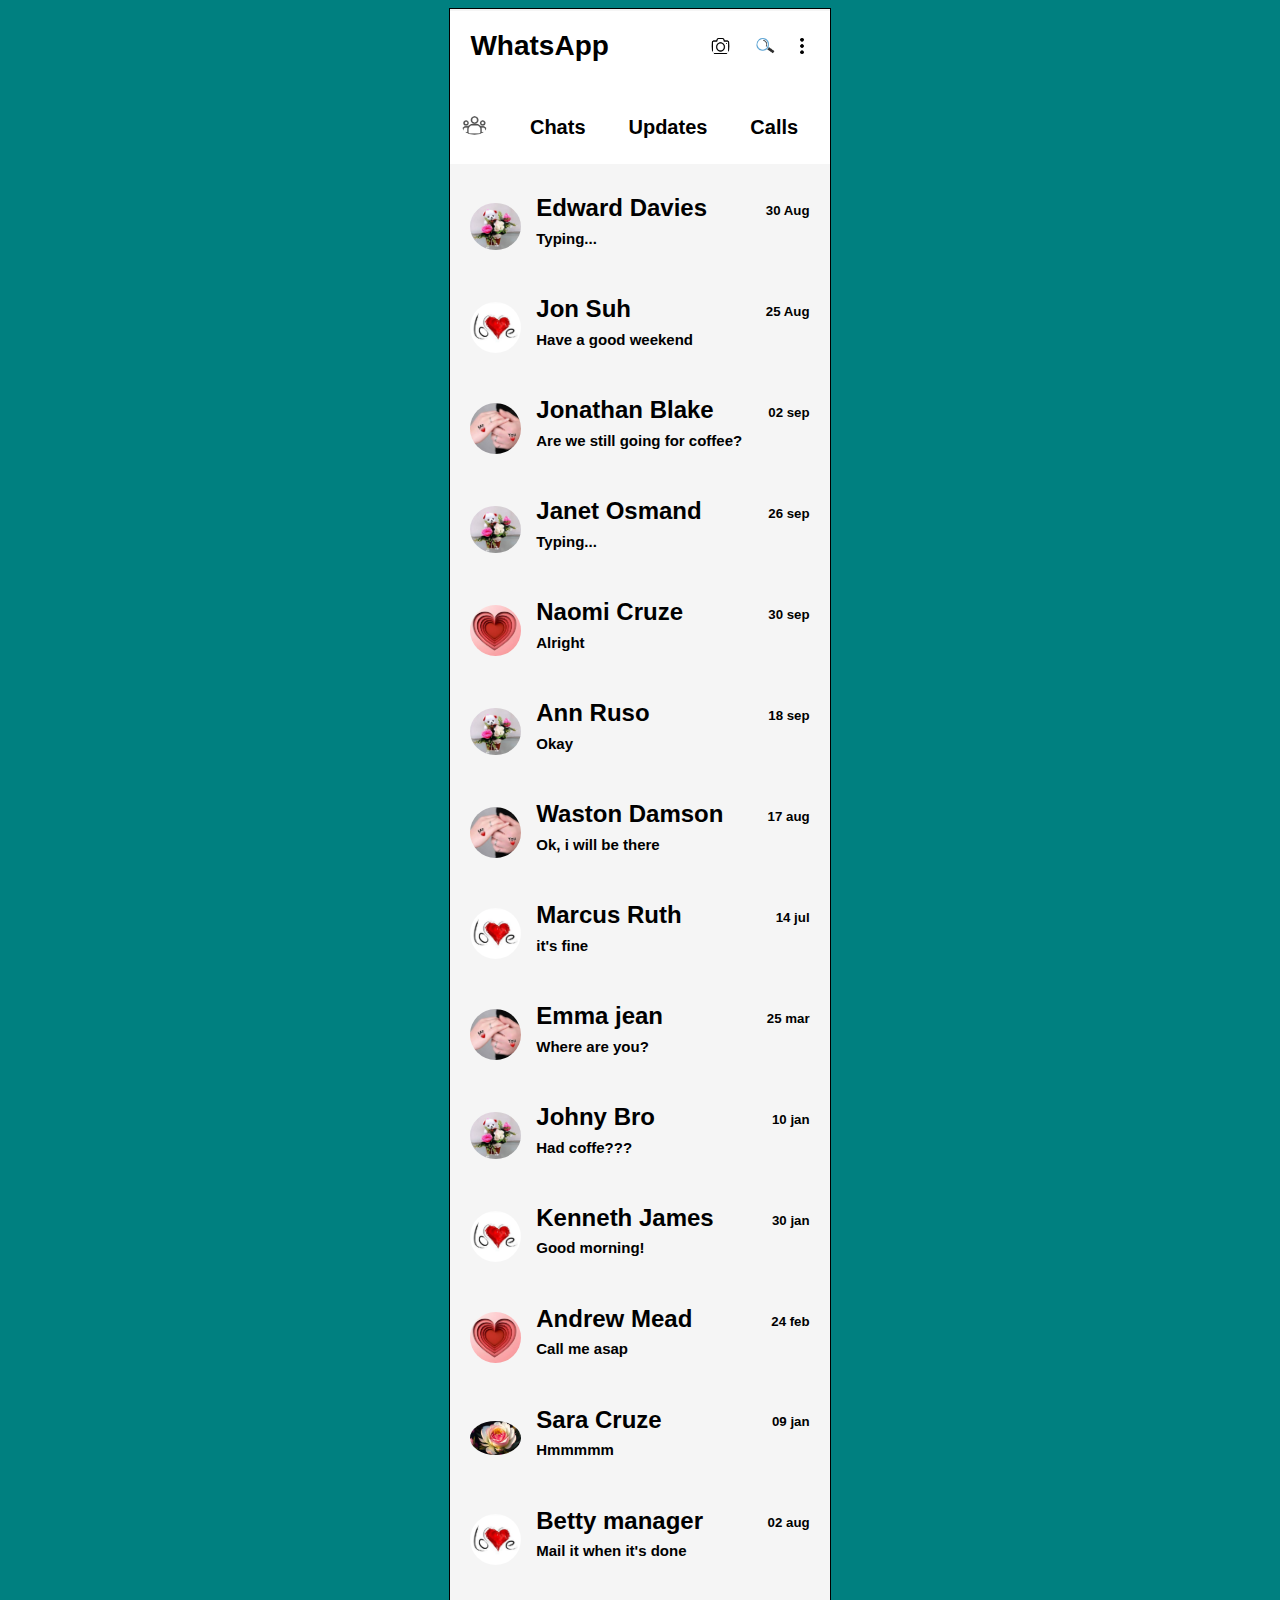
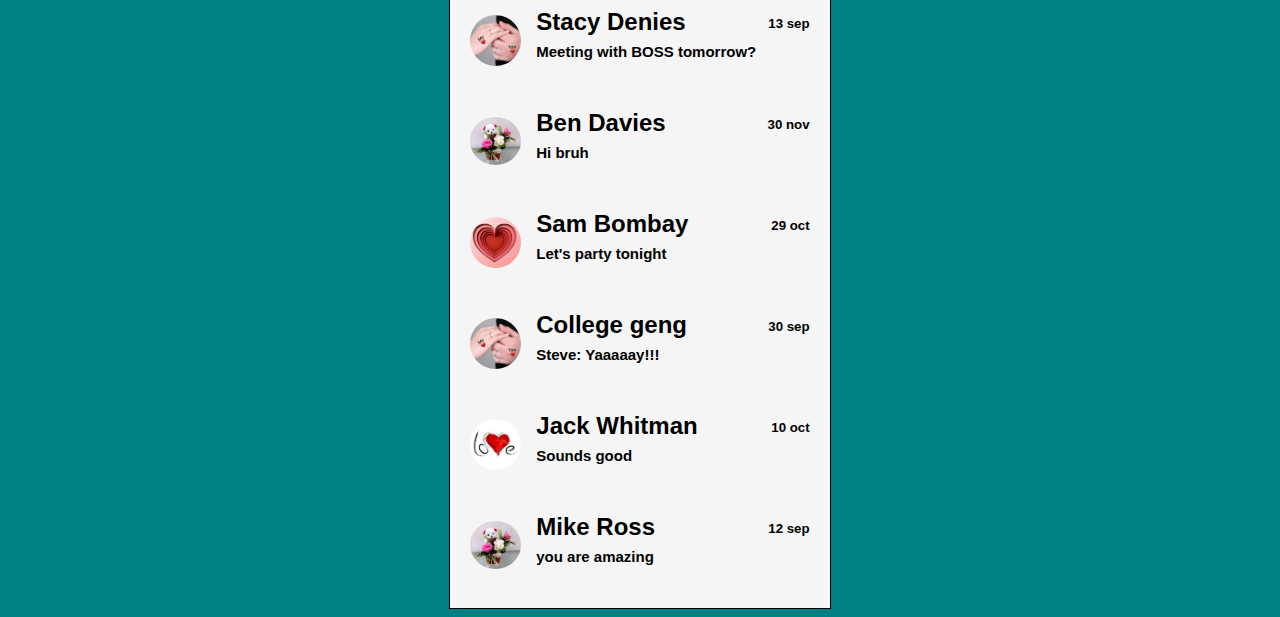
==== commit 1ea9c220: "my eight commit" ====
--- a/index.html
+++ b/index.html
@@ -52,7 +52,7 @@
         
                 <div class="content">
                     <div class="first">
-                        <img src="image/img14.jpg" alt="">
+                        <img src="images/img14.jpg" alt="">
                         <div class="text-box">
                             <h3>Create call Link</h3>
                             <p>Share a link for your WhatsApp call</p>
@@ -60,7 +60,7 @@
                     </div>
                     <h4 style="margin-left: 15px; font-size: 20px; ">Recent</h4>
                     <div class="main">
-                        <img src="image/img10.jpg" >
+                        <img src="images/img10.jpg" >
                         <div class="flex" id="text">
                             <div class="text-b">
                                 <h2>Edward Davies(2)</h2>
@@ -74,7 +74,7 @@
                     </div>
         
                     <div class="main">
-                        <img src="image/img18.jpg" >
+                        <img src="images/img18.jpg" >
                         <div class="flex" id="text">
                             <div class="text-b">
                                 <h2>Janet Osmand(5)</h2>
@@ -88,7 +88,7 @@
                     </div>
                     
                     <div class="main">
-                        <img src="image/img17.jpg" >
+                        <img src="images/img17.jpg" >
                         <div class="flex" id="text">
                             <div class="text-b">
                                 <h2>+234 789 999 606</h2>
@@ -102,7 +102,7 @@
                     </div>
         
                     <div class="main">
-                        <img src="image/img14.jpg" >
+                        <img src="images/img14.jpg" >
                         <div class="flex" id="text">
                             <div class="text-b">
                                 <h2>Ann Ruso</h2>
@@ -130,7 +130,7 @@
                     </div>
 
                     <div class="main">
-                        <img src="image/img18.jpg" >
+                        <img src="images/img18.jpg" >
                         <div class="flex" id="text">
                             <div class="text-b">
                                 <h2>Naomi Cruze(2)</h2>
@@ -158,7 +158,7 @@
                     </div>
 
                     <div class="main">
-                        <img src="image/img17.jpg" >
+                        <img src="images/img17.jpg" >
                         <div class="flex" id="text">
                             <div class="text-b">
                                 <h2>Lara Blake(2)</h2>
@@ -177,7 +177,7 @@
 
             <div id="chat-container">
                 <div class="main-ch">
-                    <img src="image/img18.jpg" >
+                    <img src="images/img18.jpg" >
                     <div class="flex-chat">
                         <div class="chat-text">
                             <div class="text-ch">
@@ -209,7 +209,7 @@
             </div>
 
             <div class="main" id="m-ch">
-                <img src="image/img10.jpg" >
+                <img src="images/img10.jpg" >
                 <div class="flex" id="text">
                     <div class="text">
                         <h2>Edward Davies</h2>
@@ -222,7 +222,7 @@
             </div>
     
             <div class="main" id="m-ch">
-                <img src="image/img14.jpg">
+                <img src="images/img14.jpg">
                 <div class="flex">
                     <div class="text">
                         <h2>Jon Suh</h2>
@@ -235,7 +235,7 @@
             </div>
     
             <div class="main">
-                <img src="image/img18.jpg" alt="img1">
+                <img src="images/img18.jpg" alt="img1">
                 <div class="flex">
                     <div class="text">
                         <h2>Jonathan Blake</h2>
@@ -248,7 +248,7 @@
             </div> 
     
             <div class="main">
-                <img src="image/img10.jpg" >
+                <img src="images/img10.jpg" >
                 <div class="flex">
                     <div class="text">
                         <h2>Janet Osmand</h2>
@@ -261,7 +261,7 @@
             </div>
     
             <div class="main">
-                <img src="image/img17.jpg" >
+                <img src="images/img17.jpg" >
                 <div class="flex">
                     <div class="text">
                         <h2>Naomi Cruze</h2>
@@ -274,7 +274,7 @@
             </div>
     
             <div class="main">
-                <img src="image/img10.jpg" >
+                <img src="images/img10.jpg" >
                 <div class="flex">
                     <div class="text">
                         <h2>Ann Ruso</h2>
@@ -287,7 +287,7 @@
             </div>
     
             <div class="main">
-                <img src="image/img18.jpg">
+                <img src="images/img18.jpg">
                 <div class="flex">
                     <div class="text">
                         <h2>Waston Damson</h2>
@@ -300,7 +300,7 @@
             </div>
     
             <div class="main">
-                <img src="image/img14.jpg" >
+                <img src="images/img14.jpg" >
                 <div class="flex">
                     <div class="text">
                         <h2>Marcus Ruth</h2>
@@ -313,7 +313,7 @@
             </div>
     
             <div class="main">
-                <img src="image/img18.jpg" >
+                <img src="images/img18.jpg" >
                 <div class="flex">
                     <div class="text">
                         <h2>Emma jean</h2>
@@ -339,7 +339,7 @@
             </div>
     
             <div class="main">
-                <img src="image/img14.jpg" >
+                <img src="images/img14.jpg" >
                 <div class="flex">
                     <div class="text">
                         <h2>Kenneth James</h2>
@@ -352,7 +352,7 @@
             </div>
     
             <div class="main">
-                <img src="image/img17.jpg" >
+                <img src="images/img17.jpg" >
                 <div class="flex">
                     <div class="text">
                         <h2>Andrew Mead</h2>
@@ -365,7 +365,7 @@
             </div>
     
             <div class="main">
-                <img src="image/img8.jpg" >
+                <img src="images/img8.jpg" >
                 <div class="flex">
                     <div class="text">
                         <h2>Sara Cruze</h2>
@@ -378,7 +378,7 @@
             </div>
     
             <div class="main">
-                <img src="image/img14.jpg">
+                <img src="images/img14.jpg">
                 <div class="flex">
                     <div class="text">
                         <h2>Betty manager</h2>
@@ -391,7 +391,7 @@
             </div>
     
             <div class="main">
-                <img src="image/img18.jpg" >
+                <img src="images/img18.jpg" >
                 <div class="flex">
                     <div class="text">
                         <h2>Stacy Denies</h2>
@@ -404,7 +404,7 @@
             </div>
     
             <div class="main">
-                <img src="image/img10.jpg" >
+                <img src="images/img10.jpg" >
                 <div class="flex">
                     <div class="text">
                         <h2>Ben Davies</h2>
@@ -417,7 +417,7 @@
             </div>
     
             <div class="main">
-                <img src="image/img17.jpg" >
+                <img src="images/img17.jpg" >
                 <div class="flex">
                     <div class="text">
                         <h2>Sam Bombay</h2>
@@ -430,7 +430,7 @@
             </div>
     
             <div class="main">
-                <img src="image/img18.jpg" >
+                <img src="images/img18.jpg" >
                 <div class="flex">
                     <div class="text">
                         <h2>College geng</h2>
@@ -443,7 +443,7 @@
             </div>
     
             <div class="main">
-                <img src="image/img14.jpg" >
+                <img src="images/img14.jpg" >
                 <div class="flex">
                     <div class="text">
                         <h2>Jack Whitman</h2>
@@ -456,7 +456,7 @@
             </div>
     
             <div class="main">
-                <img src="image/img10.jpg" >
+                <img src="images/img10.jpg" >
                 <div class="flex">
                     <div class="text">
                         <h2>Mike Ross</h2>
